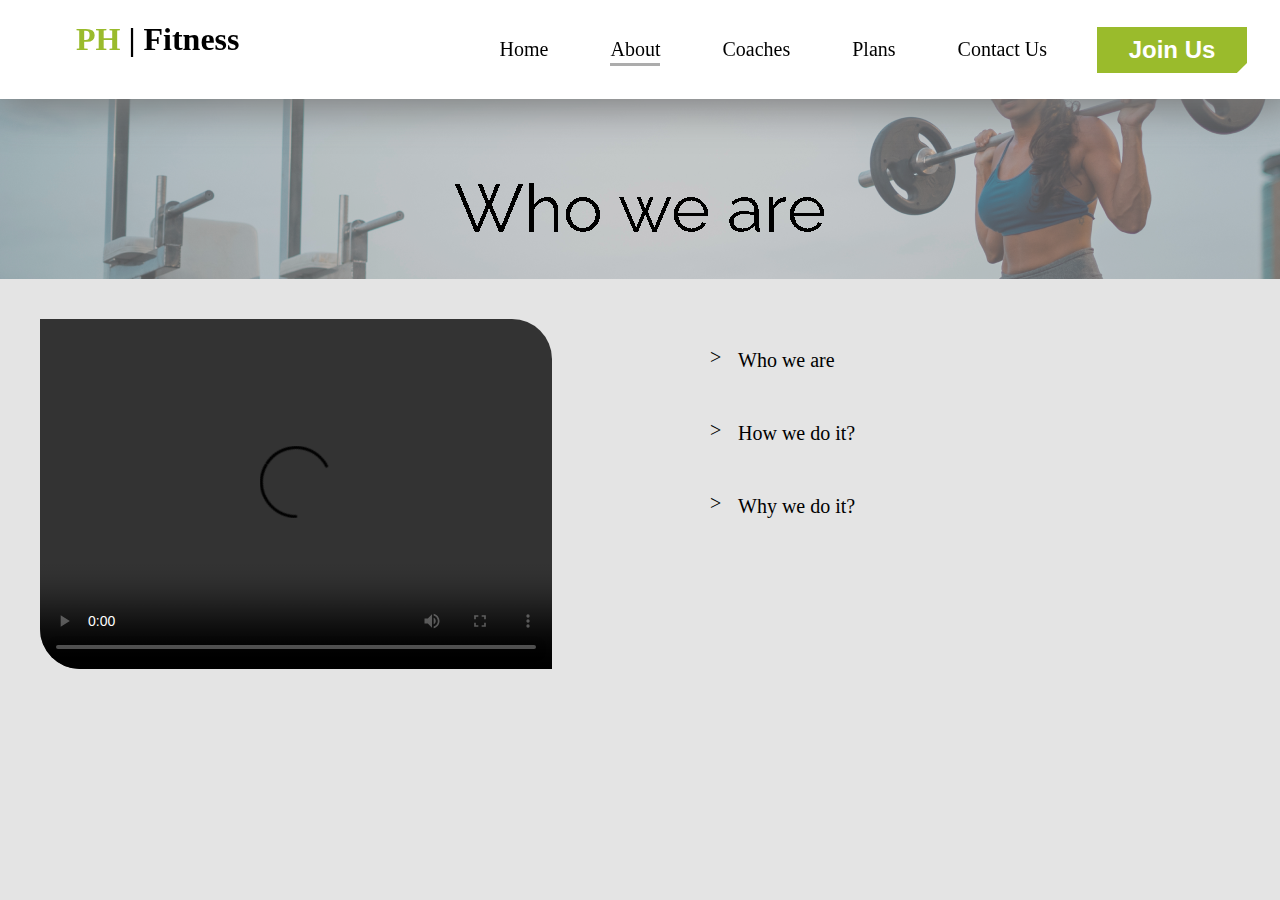
==== about/about.html @ 51947456 "commit 13" ====
<!DOCTYPE html>
<html lang="en">
<head>
    <meta charset="UTF-8">
    <meta name="viewport" content="width=device-width, initial-scale=1.0">
    <title>PH | Fitness</title>

    <!-- Google Fonts -->
   <link href="https://fonts.googleapis.com/css?family=Open+Sans:300,300i,400,400i,600,600i,700,700i|Raleway:300,300i,400,400i,500,500i,600,600i,700,700i|Poppins:300,300i,400,400i,500,500i,600,600i,700,700i" rel="stylesheet">

    <!-- Main CSS -->
    <link rel="stylesheet" href="../assets/css/style.css">
    
    <!--  Vendor CSS  -->
    <link rel="stylesheet" href="https://fonts.googleapis.com/icon?family=Material+Icons" />
    <link href="../assets/vendor/swiper/swiper-bundle.min.css" rel="stylesheet">
    <link href="../assets/vendor/animate.css/animate.min.css" rel="stylesheet">
    <link href="../assets/vendor/aos/aos.css" rel="stylesheet"><link href="../assets/vendor/boxicons/css/boxicons.min.css" rel="stylesheet">
    <link href="../assets/vendor/glightbox/css/glightbox.min.css" rel="stylesheet">
    <link href="../assets/vendor/remixicon/remixicon.css" rel="stylesheet">

    <!-- Meta tags -->

</head>
<body>
    <!-- header -->
    <div class="header">
        <div class="logo">
            <h1><a href="#"><span>PH</span> | Fitness</a></h1>
        </div>
        <!-- .navbar -->
        <div class="navbar" id="navbar"> 
            
            <div class="nav-items">
                <a href="../index.html" class="scrollto">Home</a>
                <a href="#About" class="scrollto active">About</a>
                <a href="../coaches/coaches.html" class="scrollto">Coaches</a>
                <a href="../plans/plans.html" class="scrollto planlink">Plans</a>
                <a href="../contact-us/contact-us.html" class="scrollto">Contact Us</a>
            </div>
            <i class="bi bi-list mobile-nav-toggle"></i>
            <button class="joinus-btn">
                Join Us
              </button>
        </div>
    </div>
    <!--  About Section  -->
    <section class="about" id="about">
        <div class="headband">
            <!--<img src="assets/img/About-image.png" alt="">-->
            <div id="text-anim">
                <span id="text1"></span>
                <span id="text2"></span>
            </div>
            
            <!-- The SVG filter used to create the merging effect -->
            <svg id="filters">
                <defs>
                    <filter id="threshold">
                        <!-- Basically just a threshold effect - pixels with a high enough opacity are set to full opacity, and all other pixels are set to completely transparent. -->
                        <feColorMatrix in="SourceGraphic"
                                type="matrix"
                                values="1 0 0 0 0
                                                0 1 0 0 0
                                                0 0 1 0 0
                                                0 0 0 255 -140" />
                    </filter>
                </defs>
            </svg>
        </div>
        <div class="about-content">
            <div class="video-frame">
                <video controls>
                  <source src="../assets/vid/The-Rock's-Ultimate-Workout.mp4" type="video/mp4">
                </video>
            </div>
            <div class="faq-content">
                <div class="faq-question">
                  <input id="q1" type="checkbox" class="panel">
                  <div class="plus">></div>
                  <label for="q1" class="panel-title">Who we are</label>
                  <div class="panel-content open">At PH Fitness, we're not just another online fitness platform. We're your personal champions on the path to vitality and self-discovery. Think of us as your squad of dedicated professionals, each with a shared mission: to help you create a healthier, happier life. Our team comprises certified trainers, seasoned coaches, and experienced nutritionists – each with a fervent passion for transforming lives. We understand the hustle and bustle of modern life, and we're here to offer a solution.</div>
                </div>
                
                <div class="faq-question">
                  <input id="q2" type="checkbox" class="panel">
                  <div class="plus">></div>
                  <label for="q2" class="panel-title">How we do it?</label>
                  <div class="panel-content">Our approach is as unique as you are. We understand that everyone has their own aspirations, body types, and daily routines. That's why we don't believe in one-size-fits-all solutions. We specialize in crafting personalized fitness programs and dietary plans, meticulously tailored to suit your needs. Our system is not just effective; it's a work of art, designed to nurture your individual journey. <br><br>

                    Our online training system is a game-changer. It merges the convenience of virtual fitness with the quality of a top-notch gym. Real-time interactions with our trainers, coaches, and nutritionists keep you engaged and on track. Technology has allowed us to bring the gym to your doorstep, making your fitness journey effortless.</div>
                </div>
                
                <div class="faq-question">
                  <input id="q3" type="checkbox" class="panel">
                  <div class="plus">></div>
                  <label for="q3" class="panel-title">Why we do it?</label>
                  <div class="panel-content">Behind every action at PH Fitness is a profound belief: that everyone, no matter how busy, deserves a vibrant, healthy life. We've witnessed the strain that the modern world places on our physical and mental well-being. That's why we offer more than just fitness advice; we provide a complete life transformation. <br><br>

                    We know that physical exercise isn't just about sculpting your body; it's about fortifying your mind. Our mission is to help you not only discover your best physical self but also to unlock the mental strength that's been waiting to burst forth. When you choose PH Fitness, you're not just choosing a fitness program; you're choosing a partner in your holistic well-being journey. We're here to help you shed your past, craft a fresh identity, and venture into a healthier, happier future. <br><br>
                    
                    In a world that often pushes health to the sidelines, PH Fitness stands as your unwavering beacon, showing you the way to a more vibrant, satisfying existence. Join us, and together, we'll redefine the boundaries of what's possible for your life.</div>
                </div>
            </div>
        </div>
    </section>

<!--  Script Files  -->
<script src="../assets/js/script.js"></script>    

<!--  Vendor script files  -->
<script src="../assets/vendor/swiper/swiper-bundle.min.js"></script>
<script src="../assets/vendor/glightbox/js/glightbox.min.js"></script>
<script src="../assets/vendor/isotope-layout/isotope.pkgd.min.js"></script>
<script src="../assets/vendor/swiper/swiper-bundle.min.js"></script>
<script src="../assets/vendor/php-email-form/validate.js"></script>
<script src="../assets/vendor/aos/aos.js"></script>


</body>
</html>
---- assets/css/style.css ----
body{
   margin: 0;
   padding: 0;
   font-family: 'Inter';
   background-color: #E4E4E4;
   overflow-x: hidden;
}

/*----header style-----*/

.header{
    width: 100%;
    height: 99px;
    background-color: white;
    position: fixed;
    top: 0;
    left: 0;
    z-index: 99;
    box-shadow: 5px 1px 40px 5px #787878;
}

.header h1 a{
    text-decoration: none;
    color: black;
    margin: 29px 0 31px 76px;
}

.header h1 a span{
    color: #9ABB2C;
}

/*----- Navigation style ---------*/

.nav-items{
    position: absolute;
    right: 233px;
    top: 38px;
    display: flex;
    flex-direction: row;
    gap: 62px;
}

.nav-items a{
    text-decoration: none;
    position: relative;
    font-size: 20px;
    color: black;
    transition: 0.3s ease;
    font-weight: 500;
}

.nav-items a:before{
    content: '';
    position: absolute;
    background: #fff;
    width: 0;
    height: 3px;
    bottom: -5px;
    left: 0;
    transition: 0.3s ease;
}

.nav-items a:hover:before{
    width: 100%;
    background: #ACACAC;
}

.nav-items a.active:before{
    content: '';
    position: absolute;
    background: #ACACAC;
    width: 100%;
    height: 3px;
    bottom: -5px;
    left: 0;
}

/*-------- Join us btn style -------*/

.joinus-btn {
    height: 46px;
    width: 150px;
    display: -webkit-box;
    display: -ms-flexbox;
    display: flex;
    -webkit-box-align: center;
    -ms-flex-align: center;
    align-items: center;
    -ms-flex-pack: distribute;
    justify-content: space-around;
    position: relative;
    cursor: pointer;
    background: #9ABB2C;
    border: 0px solid #000;
    color: #FFFFFF;
    font-size: 24px;
    font-weight: 600;
    position: absolute;
    right: 33px;
    top: 27px;
  }
  
  .joinus-btn:before {
    content: "";
    width: 15px;
    height: 20px;
    background: #fff;
    border: 0px solid #000;
    -webkit-transform: rotate(-135deg);
    -ms-transform: rotate(-135deg);
    transform: rotate(-135deg);
    position: absolute;
    border-top: 0;
    border-left: 0;
    border-bottom: 0;
    bottom: -9.5px;
    right: -7.9px;
    border-bottom-left-radius: 10px;
    border-top-left-radius: 10px;
  }
  
  .joinus-btn:hover{
   
    background: white;
    color:  #9ABB2C;
    transition: 0.5s;
    border: 2px solid #9ABB2C;
  }

  .joinus-btn:hover:before{
    border: 2px solid #9ABB2C;
    -webkit-transform: rotate(-135deg);
    -ms-transform: rotate(-135deg);
    transform: rotate(-135deg);
    position: absolute;
    border-top: 0;
    border-left: 0;
    border-bottom: 0;
    bottom: -9.5px;
    right: -7.9px;
  }

  /*----  Hero Section Styles -------*/

.hero{
  width: 100%;
  height: 100vh;
  overflow: hidden;
  position: relative;
}  

.hero .hero-img{
    position: absolute;
    height: 100%;
    width: auto;
    top: 99px;
    left:-350px;
    z-index: 2;    
}

.hero .hero-line{
    color: #828282;
    font-family: Outfit;
    font-size: 95px;
    font-style: normal;
    font-weight: 700;
    line-height: normal;
    letter-spacing: 7.6px;
    margin-top: 136px;
    margin-right: 139px;
    text-align: right;
}

.hero .calltoaction{
    width: 375px;
    height: 182px;
    position: absolute;
    right: 220px;
    top: 443px;
}

.hero .calltoaction p{
    color: #000;
    font-family: Inter;
    font-size: 16px;
    font-style: normal;
    font-weight: 500;
    line-height: normal;
    letter-spacing: 0.8px;
}

/*-------- call to action buttons styles---------*/

.Get-started {
    height: 45px;
    width: 162px;
    display: -webkit-box;
    display: -ms-flexbox;
    display: flex;
    -webkit-box-align: center;
    -ms-flex-align: center;
    align-items: center;
    -ms-flex-pack: distribute;
    justify-content: space-around;
    position: relative;
    cursor: pointer;
    background: #9ABB2C;
    border: 2px solid #000;
    color: #000;
    font-size: 16px;
    font-weight: 600;
    position: absolute;
    left: 0px;
    bottom: 0px;
  }
  
  .Get-started:before {
    content: "";
    width: 15px;
    height: 20px;
    background: #E4E4E4;
    border: 2px solid #000;
    -webkit-transform: rotate(-135deg);
    -ms-transform: rotate(-135deg);
    transform: rotate(-135deg);
    position: absolute;
    border-top: 0;
    border-left: 0;
    border-bottom: 0;
    bottom: -9.5px;
    right: -7.9px;
    border-bottom-left-radius: 10px;
    border-top-left-radius: 10px;
  }
  
  .Get-started:hover{
   
    background: black;
    color:  #9ABB2C;
    transition: 0.5s;
    border: 2px solid #9ABB2C;
  }

  .Get-started:hover:before{
    border: 2px solid #9ABB2C;
    -webkit-transform: rotate(-135deg);
    -ms-transform: rotate(-135deg);
    transform: rotate(-135deg);
    position: absolute;
    border-top: 0;
    border-left: 0;
    border-bottom: 0;
    bottom: -9.5px;
    right: -7.9px;
  }

  .Learn-more {
    height: 46px;
    width: 150px;
    display: -webkit-box;
    display: -ms-flexbox;
    display: flex;
    -webkit-box-align: center;
    -ms-flex-align: center;
    align-items: center;
    -ms-flex-pack: distribute;
    justify-content: space-around;
    position: relative;
    cursor: pointer;
    background: #fff;
    border: 2px solid #000;
    color: #000;
    font-size: 16px;
    font-weight: 600;
    position: absolute;
    right: 0;
    bottom: 0;
  }
  
  .Learn-more:before {
    content: "";
    width: 15px;
    height: 20px;
    background: #e4e4e4;
    border: 2px solid #000;
    -webkit-transform: rotate(-135deg);
    -ms-transform: rotate(-135deg);
    transform: rotate(-135deg);
    position: absolute;
    border-top: 0;
    border-left: 0;
    border-bottom: 0;
    bottom: -9.5px;
    right: -7.9px;
    border-bottom-left-radius: 10px;
    border-top-left-radius: 10px;
  }
  
  .Learn-more:hover{
   
    background: black;
    color:  #fff;
    transition: 0.5s;
    border: 2px solid #fff;
  }

  .Learn-more:hover:before{
    border: 2px solid #fff;
    -webkit-transform: rotate(-135deg);
    -ms-transform: rotate(-135deg);
    transform: rotate(-135deg);
    position: absolute;
    border-top: 0;
    border-left: 0;
    border-bottom: 0;
    bottom: -9.5px;
    right: -7.9px;
  }

/*--------- About Section Styles -----------*/

.about{
    width: 100%;
    height: 100vh;
    background-color: #E4E4E4;
    z-index: 3;
    overflow-x: hidden;
    margin: 0;
}



/*------- HeadBand Style -------*/

.about .headband{
    width: 100%;
    height: 180px;
    position: relative;
    background: none;
    margin-top: 99px;
    background-image: url('../img/About-image.png');
}



/*-------- Text animation Style --------*/

#text-anim {
	/* Center the text in the viewport. */
	position: absolute;
	margin: auto;
	width: 100vw;
	height: 80pt;
	top: 70px;
	filter: url(#threshold) blur(0.6px);
}

/* Your average text styling */
#text1, #text2 {
	position: absolute;
	width: 100%;
	display: inline-block;
	
	font-family: 'Raleway', sans-serif;
	font-size: 50pt;
	
	text-align: center;
	
	user-select: none;
}

/*-------- About Content Styles -----------*/

.about-content{
    width: 100%;
    height: auto;
    display: flex;
    flex-direction: row;
    gap: 20px;
    padding: 40px 90px 40px 40px;
}

.video-frame {
    width: 40vw;
    height: 350px;
    position: relative;
    overflow: hidden;
    
    border-radius: 0 40px 0 40px ; /* Adjust the radius to control the corner curvature */
  }
  
  .video-frame video {
    width: 100%;
    height: 100%;
    object-fit: cover;
  }
  
  /* Style the video controls 
  .video-frame video::-webkit-media-controls {
    display: block;
    opacity: 1;
    background: rgba(0, 0, 0, 0.5);
    border-radius: 15px; 
    position: absolute;
    bottom: 0;
    right: 0;
    left: 0;
    padding: 5px;
    transition: opacity 0.3s ease-in-out;
  }
  
  .video-frame video::-webkit-media-controls-play-button,
  .video-frame video::-webkit-media-controls-volume-slider {
    background: transparent;
  }

  .abtcontent{
    width: 50vw;
    height: auto
  }*/

  .faq-content {
    margin: 0 auto;
    width: 40vw;
    position: relative; /* Add this to establish a positioning context */
  }
  
  .faq-question {
    padding: 20px 0;
    border-bottom: 0px dotted #ccc;
    position: relative; /* Add this to establish a positioning context */
  }
  
  .panel-title {
    font-size: 20px;
    width: 100%;
    position: relative;
    margin: 0;
    padding: 10px 10px 0 48px;
    display: block;
    cursor: pointer;
  }
  
  .panel-content {
    font-size: 16px;
    padding: 0px 14px;
    margin: 0 40px;
    height: 0;
    overflow: hidden;
    z-index: 4;
    position: relative;
    opacity: 0;
    -webkit-transition: .4s ease;
    -moz-transition: .4s ease;
    -o-transition: .4s ease;
    transition: .4s ease;
  }
  
  .panel:checked ~ .panel-content{
    height: auto;
    opacity: 1;
    padding: 14px;
  }
  
  .plus {
    position: absolute;
    left: 20px; /* Adjust left positioning as needed */
    top: 28px; /* Adjust top positioning as needed */
    z-index: 5;
    font-size: 20px;
    line-height: 100%;
    -webkit-user-select: none;
    -moz-user-select: none;
    -ms-user-select: none;
    -o-user-select: none;
    user-select: none;
    -webkit-transition: .2s ease;
    -moz-transition: .2s ease;
    -o-transition: .2s ease;
    transition: .2s ease;
  }
  
  .panel:checked ~ .plus {
    -webkit-transform: rotate(90deg);
    -moz-transform: rotate(90deg);
    -o-transform: rotate(90deg);
    transform: rotate(90deg);
  }
  
  .panel {
    display: none;
  }
    

/*------------ Coaches section style -----------*/
.coaches{
    width: 100%;
    height: 100vh;
    position: relative;
}

.coaches h1{
    font-size: 50px;
    font-weight: 700;
    margin-top: 99px;
    text-align: center;
}



/*--------- trainers flex card style ----------*/

@import url('https://fonts.googleapis.com/css2?family=Roboto:wght@300;400;900&display=swap');

.general-container {
  display: flex;
  height: 30rem;
  margin: 0 auto;
  max-width: 100%;
  width: 70rem;
}

.radio {
  display: none;
}

.content-flexcard {
  background: url('../img/coaches/pexels-allan-mas-5383721.jpg')
  100% / cover no-repeat;
  border-radius: 3rem;
  cursor: pointer;
  flex: 1;
  margin-right: 1rem;
  overflow: hidden;
  position: relative;
  transition: all 0.5s cubic-bezier(0.05, 0.61, 0.41, 0.95);
}

.content-flexcard:hover {
  box-shadow: 0.3rem 0.3rem 0.4rem rgba(0, 0, 0, 0.3);
}

.icon {
  align-items: center;
  background-color: var(--white);
  border-radius: 50%;
  bottom: 1rem;
  color: var(--golden-tainoi);
  display: flex;
  font-size: 1.5rem;
  height: 2.5rem;
  justify-content: center;
  left: 1.1rem;
  position: absolute;
  width: 2.5rem;
}

.content-flexcard:nth-of-type(2) {
  background-image: url('../img/coaches/pexels-andres-ayrton-6551465.jpg');
}

.content-flexcard:nth-of-type(3) {
  background-image: url('../img/coaches/pexels-cottonbro-studio-7207568.jpg');
}

.content-flexcard:nth-of-type(4) {
  background-image: url('../img/coaches/pexels-julia-larson-6456176.jpg');
  background-position: 0px 0px;
}

.content-flexcard:nth-of-type(5) {
  background-image: url('../img/coaches/pexels-kampus-production-6111621.jpg');
  margin-right: 0;
}

.content-flexcard:nth-of-type(6) {
  background-image: url('../img/coaches/pexels-mikhail-nilov-6740299.jpg');
}

.content-flexcard:nth-of-type(7) {
  background-image: url('../img/coaches/pexels-tima-miroshnichenko-5750746.jpg');
}

.content:nth-of-type(2) .icon {
  color: var(--dark-gray);
}

.content-flexcard:nth-of-type(3) .icon {
  color: var(--dark-blue);
}

.content-flexcard:nth-of-type(4) .icon {
  color: var(--gray);
}

.content-flexcard:nth-of-type(5) .icon {
  color: var(--golden);
}

.content-flexcard:nth-of-type(6) .icon {
  color: var(--golden);
}

.content-flexcard:nth-of-type(7) .icon {
  color: var(--golden);
}

.card-title {
  bottom: 1.2rem;
  color: var(--white);
  display: flex;
  flex-direction: column;
  font-size: 1.2rem;
  left: 4.5rem;
  line-height: 1.1;
  opacity: 0;
  position: absolute;
  text-shadow: 0.05rem 0.05rem 0.1rem rgba(0, 0, 0, 0.5);
  transform: translateX(2rem);
  transition: 290ms cubic-bezier(0.05, 0.61, 0.41, 0.95) 300ms;
  transition-property: opacity, transform;
  user-select:text;
  white-space: nowrap;
  color: #fff;
}

.subtitle {
  font-size: 0.9rem;
  color: #fff;
  background-color: #9ABB2C;
  cursor: pointer;
  text-align: center;
  padding: 5px;
  margin: 5px;
  border-radius: 10px;
  width: 100px;
  border: 2px solid transparent;
}

.subtitle:hover{
    color: #9ABB2C;
    background-color: #fff;
    border: 2px solid #9ABB2C;
    transition: 0.5s;
}

/* Effect */
.radio:checked + .content-flexcard {
  border-radius: 2rem;
  box-shadow: 0.3rem 0.3rem 0.4rem rgba(0, 0, 0, 0.3);
  flex: 10;
  cursor: auto;
}

.radio:checked + .content-flexcard > .card-title {
  opacity: 1;
  transform: translateX(0);
}

/*---------- Plans Section Style ---------------*/

.plans{
    width: 100%;
    height: 100vh;
    overflow: hidden;
}

.plans h1{
  font-size: 50px;
  font-weight: 700;
  margin-top: 140px;
  text-align: center;
}

.plans .priceboxes{
  width: 90vw;
  height: 20vh;
  display: flex;
  flex-direction: row;
  gap: 2vw;  
}

.plans .priceboxes .outside-box{
  height: auto;
  display: flex;
  flex-direction: row;
  gap: 2vw;
}

.plans .priceboxes .outside-box .pricebox{
  width: 16vw;
  height: 40vh;
  border: 3px solid rgb(122, 150, 27);
  border-radius: 40px 0;
  background: rgb(140,173,32);
  background: radial-gradient(circle, rgba(140,173,32,1) 0%, rgba(154,187,44,1) 100%);
  box-shadow: 5px 5px 10px 3px #787878;
  cursor: pointer;
}

.plans .priceboxes .outside-box .pricebox:hover{
  box-shadow: 12px 15px 10px 3px #787878;
  border: 3px solid #9abb2c;
  transition: 0.5s;
}

.plans .priceboxes .outside-box .pricebox h2{
  margin-top: 25%;
}

.plans .priceboxes .outside-box .pricebox h3{
  margin-top: 55%;
}

.testimonials .testimonials-carousel,
.testimonials .testimonials-slider {
  overflow: hidden;
}

.testimonials .testimonial-item {
  box-sizing: content-box;
  padding: 30px 30px 0 30px;
  margin: 30px 15px;
  text-align: center;
  min-height: 350px;
  box-shadow: 0px 2px 12px rgba(0, 0, 0, 0.08);
}

.testimonials .testimonial-item .testimonial-img {
  width: 90px;
  border-radius: 50%;
  border: 4px solid #fff;
  margin: 0 auto;
}

.testimonials .testimonial-item h3 {
  font-size: 18px;
  font-weight: bold;
  margin: 10px 0 5px 0;
  color: #111;
}

.testimonials .testimonial-item h4 {
  font-size: 14px;
  color: #999;
  margin: 0;
}

.testimonials .testimonial-item .quote-icon-left,
.testimonials .testimonial-item .quote-icon-right {
  color: #fedac0;
  font-size: 26px;
}

.testimonials .testimonial-item .quote-icon-left {
  display: inline-block;
  left: -5px;
  position: relative;
}

.testimonials .testimonial-item .quote-icon-right {
  display: inline-block;
  right: -5px;
  position: relative;
  top: 10px;
}

.testimonials .testimonial-item p {
  font-style: italic;
  margin: 0 auto 15px auto;
}

.testimonials .swiper-pagination {
  margin-top: 20px;
  position: relative;
}

.testimonials .swiper-pagination .swiper-pagination-bullet {
  width: 12px;
  height: 12px;
  background-color: #fff;
  opacity: 1;
  border: 1px solid #ef6603;
}

.testimonials .swiper-pagination .swiper-pagination-bullet-active {
  background-color: #ef6603;
}

.container {
  width: 100%;
  padding-right: 15px;
  padding-left: 15px;
  margin-right: auto;
  margin-left: auto;
}

.section-title {
  text-align: center;
  margin-bottom: 30px;
}

.testimonials-slider {
  position: relative;
  overflow: hidden;
}

.swiper-wrapper {
  position: relative;
  width: 100%;
  transition-property: transform;
  box-sizing: content-box;
}

.swiper-slide {
  width: 100%;
  flex-shrink: 0;
  box-sizing: border-box;
}

.testimonial-item {
  background: #fff;
  border: 1px solid #dee2e6;
  border-radius: 10px;
  padding: 30px;
  text-align: center;
  box-shadow: 0 0.5rem 1rem rgba(0, 0, 0, 0.15);
  margin: 0 auto;
  max-width: 400px;
}

.quote-icon-left,
.quote-icon-right {
  font-size: 24px;
  color: #007bff;
  vertical-align: middle;
}

.testimonial-img {
  width: 80px;
  height: 80px;
  border-radius: 50%;
  margin: 20px auto;
  object-fit: cover;
  border: 2px solid #007bff;
}

.swiper-pagination {
  position: absolute;
  text-align: center;
  width: 100%;
  z-index: 10;
  bottom: 10px;
}

.swiper-pagination-bullet {
  width: 10px;
  height: 10px;
  display: inline-block;
  border-radius: 50%;
  background: #007bff;
  margin: 0 8px;
  opacity: 0.7;
  cursor: pointer;
}

.swiper-pagination-bullet-active {
  opacity: 1;
}

/*-------- Contact Us Styles -----------------*/

.contactus{
    width: 100%;
    height: 100vh;
}
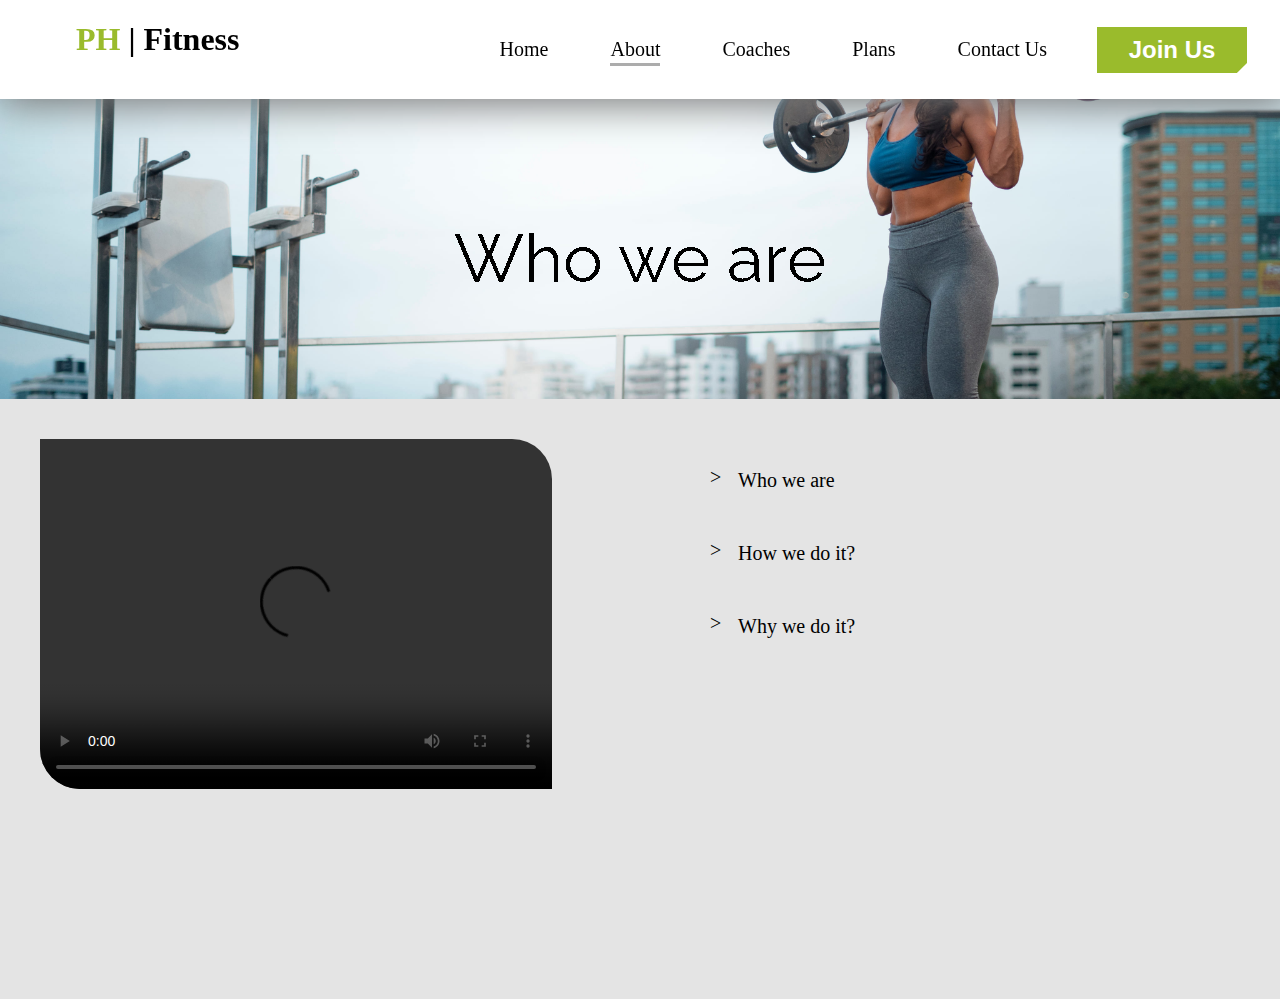
==== commit aa3d1f36: "made the navbar 75% responsive" ====
--- a/about/about.html
+++ b/about/about.html
@@ -31,17 +31,20 @@
         <!-- .navbar -->
         <div class="navbar" id="navbar"> 
             
-            <div class="nav-items">
-                <a href="../index.html" class="scrollto">Home</a>
-                <a href="#About" class="scrollto active">About</a>
-                <a href="../coaches/coaches.html" class="scrollto">Coaches</a>
-                <a href="../plans/plans.html" class="scrollto planlink">Plans</a>
-                <a href="../contact-us/contact-us.html" class="scrollto">Contact Us</a>
-            </div>
-            <i class="bi bi-list mobile-nav-toggle"></i>
+            <div class="menu-btn">
+              <div class="nav">
+                <div class="nav-items">
+                  <a href="../index.html" class="scrollto ">Home</a>
+                  <a href="#about" class="scrollto active">About</a>
+                  <a href="../coaches/coaches.html" class="scrollto">Coaches</a>
+                  <a href="../plans/plans.html" class="scrollto planlink">Plans</a>
+                  <a href="../contact-us/contact-us.html" class="scrollto">Contact Us</a>
+              </div>
+              </div>
+            </div>
             <button class="joinus-btn">
                 Join Us
-              </button>
+            </button>
         </div>
     </div>
     <!--  About Section  -->
@@ -107,6 +110,100 @@
 
 <!--  Script Files  -->
 <script src="../assets/js/script.js"></script>    
+<script>
+    //text animation -------------
+
+const elts = {
+	text1: document.getElementById("text1"),
+	text2: document.getElementById("text2")
+};
+
+// The strings to morph between. You can change these to anything you want!
+const texts = [
+	"Who we are",
+	"How we Do it",
+	"Why we do it",
+	
+];
+
+// Controls the speed of morphing.
+const morphTime = 1;
+const cooldownTime = 0.75;
+
+let textIndex = texts.length - 1;
+let time = new Date();
+let morph = 0;
+let cooldown = cooldownTime;
+
+elts.text1.textContent = texts[textIndex % texts.length];
+elts.text2.textContent = texts[(textIndex + 1) % texts.length];
+
+function doMorph() {
+	morph -= cooldown;
+	cooldown = 0;
+	
+	let fraction = morph / morphTime;
+	
+	if (fraction > 1) {
+		cooldown = cooldownTime;
+		fraction = 1;
+	}
+	
+	setMorph(fraction);
+}
+
+// A lot of the magic happens here, this is what applies the blur filter to the text.
+function setMorph(fraction) {
+	// fraction = Math.cos(fraction * Math.PI) / -2 + .5;
+	
+	elts.text2.style.filter = `blur(${Math.min(8 / fraction - 8, 100)}px)`;
+	elts.text2.style.opacity = `${Math.pow(fraction, 0.4) * 100}%`;
+	
+	fraction = 1 - fraction;
+	elts.text1.style.filter = `blur(${Math.min(8 / fraction - 8, 100)}px)`;
+	elts.text1.style.opacity = `${Math.pow(fraction, 0.4) * 100}%`;
+	
+	elts.text1.textContent = texts[textIndex % texts.length];
+	elts.text2.textContent = texts[(textIndex + 1) % texts.length];
+}
+
+function doCooldown() {
+	morph = 0;
+	
+	elts.text2.style.filter = "";
+	elts.text2.style.opacity = "100%";
+	
+	elts.text1.style.filter = "";
+	elts.text1.style.opacity = "0%";
+}
+
+// Animation loop, which is called every frame.
+function animate() {
+	requestAnimationFrame(animate);
+	
+	let newTime = new Date();
+	let shouldIncrementIndex = cooldown > 0;
+	let dt = (newTime - time) / 1000;
+	time = newTime;
+	
+	cooldown -= dt;
+	
+	if (cooldown <= 0) {
+		if (shouldIncrementIndex) {
+			textIndex++;
+		}
+		
+		doMorph();
+	} else {
+		doCooldown();
+	}
+}
+
+// Start the animation.
+animate();
+
+
+</script>
 
 <!--  Vendor script files  -->
 <script src="../assets/vendor/swiper/swiper-bundle.min.js"></script>
--- a/assets/css/style.css
+++ b/assets/css/style.css
@@ -140,6 +140,70 @@
     right: -7.9px;
   }
 
+  @media (max-width: 1040px){
+    
+    .header .nav{
+        display: none;
+    }
+
+    .header h1{
+      text-align: center;
+    }
+
+    .header .nav.active{
+        position: fixed;
+        width: 100%;
+        height: 100%;
+        top: 0;
+        left: 0;
+        display: flex;
+        justify-content: center;
+        align-items: center;
+        background: rgba(1, 1, 1, 0.5);
+    }
+
+    .header .nav .nav-items a{
+        color: #222;
+        font-size: 1.2em;
+        margin: 20px;
+    }
+    .header .nav .nav-items a:before{
+        background: #222;
+        height: 5px;
+    }
+    .header .nav .nav-items{
+        background: #fff;
+        width: 600px;
+        max-width: 600px;
+        margin: 20px;
+        padding: 40px;
+        display: flex;
+        flex-direction: column;
+        align-items: center;
+        border-radius: 5px;
+        box-shadow: 0 5px 25px rgb(1 1 1 / 20%);
+    }
+    .menu-btn{
+        background: url("../img/hamb.png") no-repeat;
+        background-size: 30px;
+        background-position: center;
+        width: 40px;
+        height: 40px;
+        cursor: pointer;
+        transition: 0.3s ease;
+        position: absolute;
+        top: 20px;
+        left: 10px;
+    }
+    .menu-btn.active{
+        z-index: 999;
+        background: url("../img/close.png") no-repeat;
+        background-size: 25px;
+        background-position: center;
+        transition: 0.3s ease;
+    }
+}
+
   /*----  Hero Section Styles -------*/
 
 .hero{
@@ -324,7 +388,6 @@
     height: 100vh;
     background-color: #E4E4E4;
     z-index: 3;
-    overflow-x: hidden;
     margin: 0;
 }
 
@@ -334,11 +397,14 @@
 
 .about .headband{
     width: 100%;
-    height: 180px;
+    height: 300px;
     position: relative;
     background: none;
     margin-top: 99px;
-    background-image: url('../img/About-image.png');
+    background-image: url('../img/about-img.jpg');
+    background-size: cover;
+    background-position: 0 -340px ;
+    backdrop-filter: 100% #0000008f;
 }
 
 
@@ -351,7 +417,7 @@
 	margin: auto;
 	width: 100vw;
 	height: 80pt;
-	top: 70px;
+	top: 90px;
 	filter: url(#threshold) blur(0.6px);
 }
 
@@ -360,7 +426,7 @@
 	position: absolute;
 	width: 100%;
 	display: inline-block;
-	
+	top: 30px;
 	font-family: 'Raleway', sans-serif;
 	font-size: 50pt;
 	
@@ -662,7 +728,6 @@
 .plans{
     width: 100%;
     height: 100vh;
-    overflow: hidden;
 }
 
 .plans h1{
@@ -873,4 +938,67 @@
 .contactus{
     width: 100%;
     height: 100vh;
+}
+
+.brown{
+  width: 100%;
+  height: 460px;
+  margin-top: 99px;
+  background: ;
+  display: flex;
+  flex-direction: row;
+}
+
+.brown img{
+  width: 40%;
+  height: auto;
+  border-radius: 40px 0;
+  margin: 3%;
+}
+
+.brown .contactus-info{
+  width: 40%;
+  height: auto;
+
+}
+
+.brown .contactus-info h1{
+  font-size: 40px;
+}
+
+.brown .contactus-info h3 span{
+  font-size: 15px;
+  font-weight: 500;
+}
+
+.brown .contactus-info .social{
+  display: flex;
+  flex-direction: row;
+  gap: 20px;
+}
+
+.brown .contactus-info .social .icon-container a{
+  text-decoration: none;
+  color: black;
+}
+
+.brown .contactus-info .social .icon-container a:hover{
+  color:#9ABB2C;
+  transition: 0.6s;
+}
+
+/*   Footer Styles    */
+
+.footer{
+  width: 100%;
+  height: calc(100vh - 430px);
+  background-color: #000000;
+  display: flex;
+  padding: 30px;
+  gap: 20px;
+  color: #fff;
+}
+
+.footer-cn{
+  width: 35%;
 }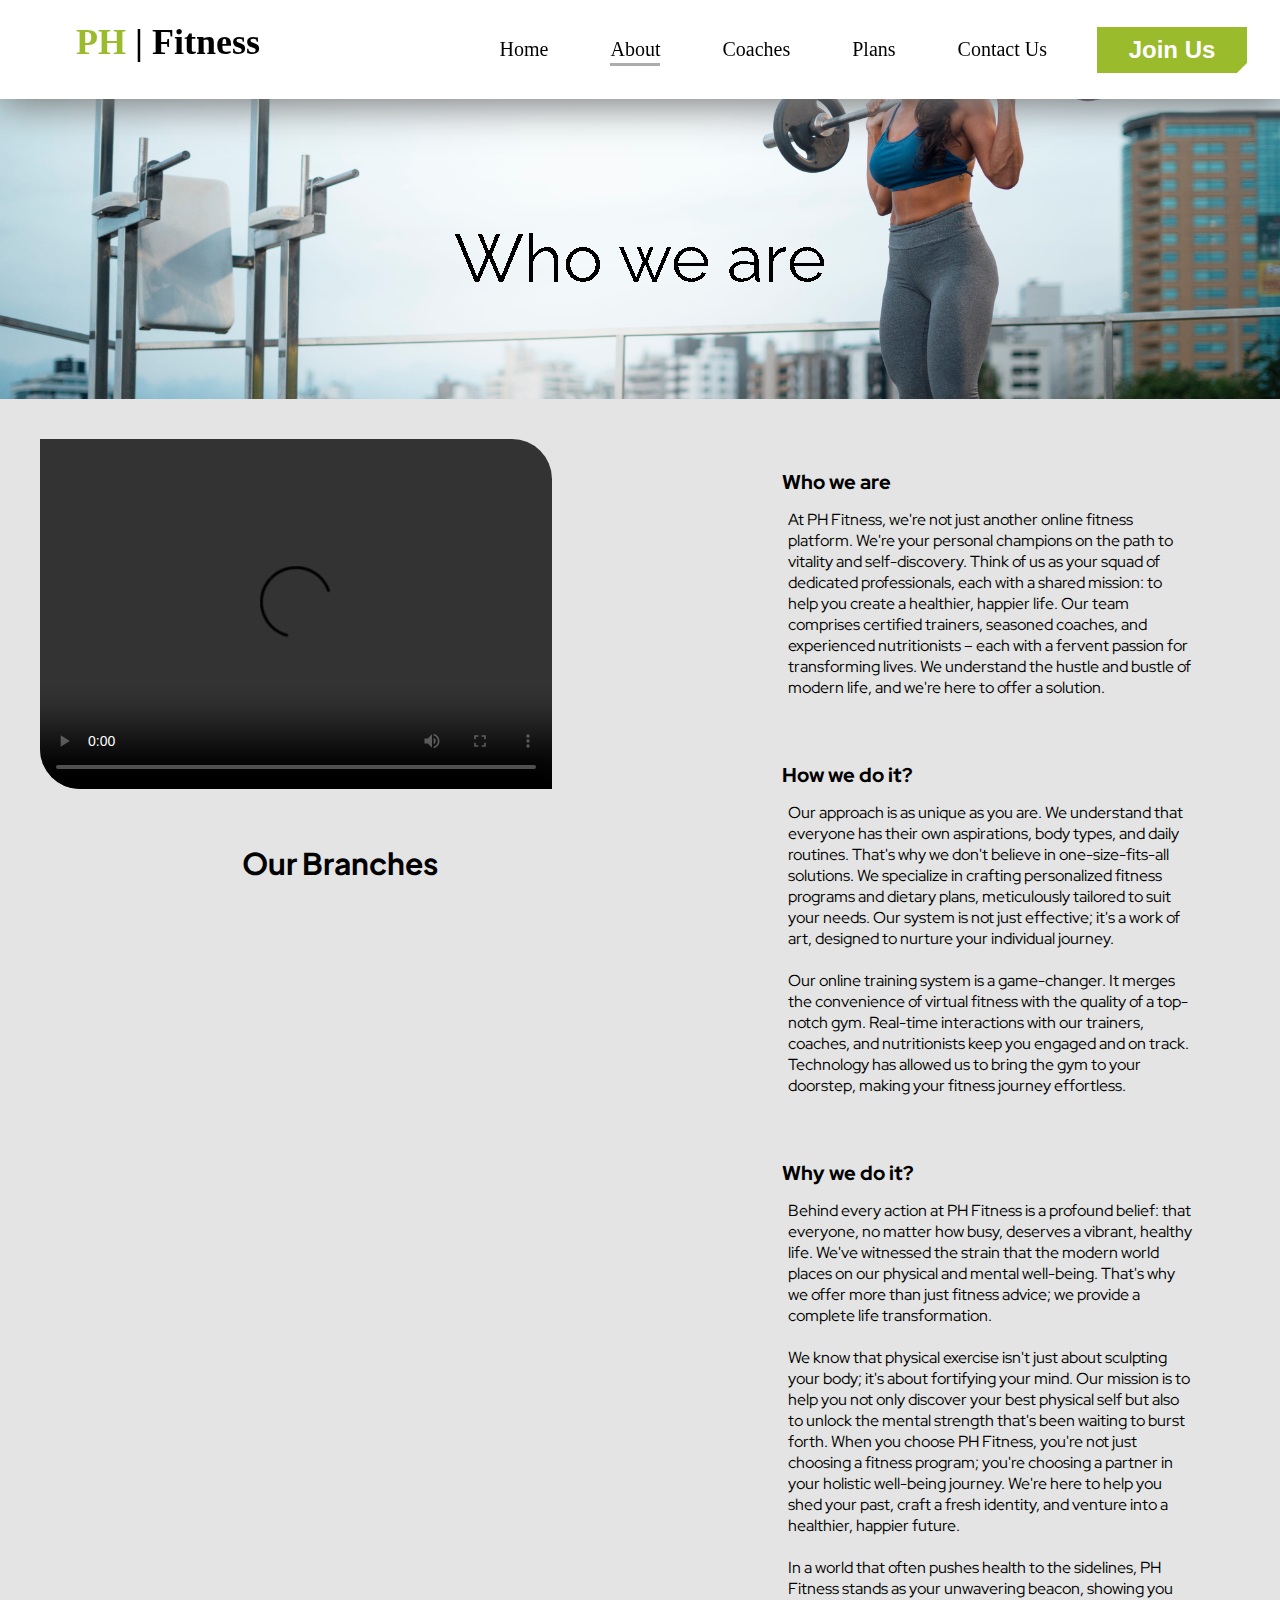
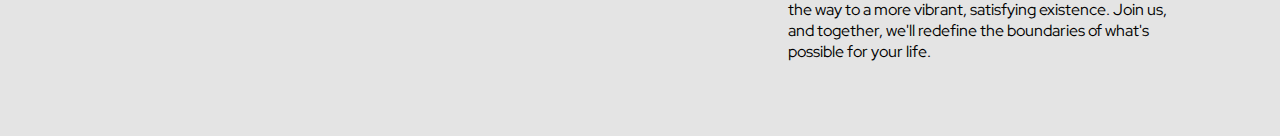
==== commit 4b12f4cd: "about us ~ made responsive 100%" ====
--- a/about/about.html
+++ b/about/about.html
@@ -21,6 +21,16 @@
 
     <!-- Meta tags -->
 
+
+    <!--Styles-->
+    <style>
+        body, html{
+            overflow-x: hidden;
+        }
+        .header{
+            width: 100%;
+        }
+    </style>
 </head>
 <body>
     <!-- header -->
@@ -72,10 +82,17 @@
             </svg>
         </div>
         <div class="about-content">
-            <div class="video-frame">
-                <video controls>
-                  <source src="../assets/vid/The-Rock's-Ultimate-Workout.mp4" type="video/mp4">
-                </video>
+            <div class="video-map">
+                <div class="video-frame">
+                    <video controls>
+                      <source src="../assets/vid/The-Rock's-Ultimate-Workout.mp4" type="video/mp4">
+                    </video>
+                </div>
+                <div class="maps">
+                    <h2>Our Branches</h2>
+                    <iframe src="https://www.google.com/maps/embed?pb=!1m18!1m12!1m3!1d3827.243900101796!2d74.37516389999999!3d16.412434800000003!2m3!1f0!2f0!3f0!3m2!1i1024!2i768!4f13.1!3m3!1m2!1s0x3bc0f3563113fbcb%3A0xad7cad6aed92157b!2sPH%20Fitness!5e0!3m2!1sen!2sin!4v1697801209669!5m2!1sen!2sin" width="600" height="300" style="border:0;" allowfullscreen="" loading="lazy" referrerpolicy="no-referrer-when-downgrade" class="map1"></iframe>
+                    <iframe src="https://www.google.com/maps/embed?pb=!1m18!1m12!1m3!1d3827.243900101796!2d74.37516389999999!3d16.412434800000003!2m3!1f0!2f0!3f0!3m2!1i1024!2i768!4f13.1!3m3!1m2!1s0x3bc0f3563113fbcb%3A0xad7cad6aed92157b!2sPH%20Fitness!5e0!3m2!1sen!2sin!4v1697801209669!5m2!1sen!2sin" width="300" height="300" style="border:0;" allowfullscreen="" loading="lazy" referrerpolicy="no-referrer-when-downgrade" class="map2"></iframe>
+                </div>
             </div>
             <div class="faq-content">
                 <div class="faq-question">
--- a/assets/css/style.css
+++ b/assets/css/style.css
@@ -1,3 +1,15 @@
+/*-------- Fonts ------------*/
+
+@import url('https://fonts.googleapis.com/css2?family=Didact+Gothic&family=Lexend:wght@100;200;300;400;500;600;700;800;900&family=Plus+Jakarta+Sans:wght@200;300;400;500;600;700;800&family=Red+Hat+Display:wght@300;400;500;600;700;800;900&family=Source+Sans+3:wght@200;300;400;500;600;700;800;900&display=swap');
+
+/*
+font-family: 'Didact Gothic', sans-serif;
+font-family: 'Lexend', sans-serif;
+font-family: 'Plus Jakarta Sans', sans-serif;
+font-family: 'Red Hat Display', sans-serif;
+font-family: 'Source Sans 3', sans-serif;
+*/
+
 body{
    margin: 0;
    padding: 0;
@@ -23,6 +35,7 @@
     text-decoration: none;
     color: black;
     margin: 29px 0 31px 76px;
+    font-size: calc(24px + (30 - 10) * (100vw - 320px) / (1920 - 320));;
 }
 
 .header h1 a span{
@@ -148,6 +161,9 @@
 
     .header h1{
       text-align: center;
+      font-size: 24px;
+      margin-left: -100px;
+      margin-top: 30px;
     }
 
     .header .nav.active{
@@ -167,21 +183,19 @@
         font-size: 1.2em;
         margin: 20px;
     }
-    .header .nav .nav-items a:before{
-        background: #222;
-        height: 5px;
-    }
     .header .nav .nav-items{
         background: #fff;
-        width: 600px;
+        width: 75vw;
         max-width: 600px;
-        margin: 20px;
+        margin: 10px;
+        left: 0;
         padding: 40px;
         display: flex;
         flex-direction: column;
         align-items: center;
         border-radius: 5px;
         box-shadow: 0 5px 25px rgb(1 1 1 / 20%);
+        gap: 20px;
     }
     .menu-btn{
         background: url("../img/hamb.png") no-repeat;
@@ -192,16 +206,90 @@
         cursor: pointer;
         transition: 0.3s ease;
         position: absolute;
-        top: 20px;
+        top: 26px;
         left: 10px;
+        z-index: 9999;
     }
     .menu-btn.active{
-        z-index: 999;
+        z-index: 999999999;
         background: url("../img/close.png") no-repeat;
         background-size: 25px;
         background-position: center;
         transition: 0.3s ease;
     }
+}
+
+@media (max-width: 700px){
+  .joinus-btn {
+    height: 35px;
+    width: 100px;
+    display: -webkit-box;
+    display: -ms-flexbox;
+    display: flex;
+    -webkit-box-align: center;
+    -ms-flex-align: center;
+    align-items: center;
+    -ms-flex-pack: distribute;
+    justify-content: space-around;
+    position: relative;
+    cursor: pointer;
+    background: #9ABB2C;
+    border: 0px solid #000;
+    color: #FFFFFF;
+    font-size: 20px;
+    font-weight: 600;
+    position: absolute;
+    right: 33px;
+    top: 30px;
+  }
+  
+}
+
+@media (max-width: 400px){
+  .header .nav .nav-items{
+    background: #fff;
+    width: 75vw;
+    max-width: 600px;
+    margin: 3px;
+    left: 0;
+    padding: 40px;
+    margin-top: 30px;
+    display: flex;
+    flex-direction: column;
+    align-items: center;
+    border-radius: 5px;
+    box-shadow: 0 5px 25px rgb(1 1 1 / 20%);
+    gap: 10px;
+  }
+
+  .joinus-btn {
+    height: 35px;
+    width: 100px;
+    display: -webkit-box;
+    display: -ms-flexbox;
+    display: flex;
+    -webkit-box-align: center;
+    -ms-flex-align: center;
+    align-items: center;
+    -ms-flex-pack: distribute;
+    justify-content: space-around;
+    position: relative;
+    cursor: pointer;
+    background: #9ABB2C;
+    border: 0px solid #000;
+    color: #FFFFFF;
+    font-size: 20px;
+    font-weight: 600;
+    position: absolute;
+    right: 15px;
+    top: 30px;
+  }
+
+  .header h1{
+    text-align: center;
+    font-size: 24px;
+    margin-left: -150px;
+  }
 }
 
   /*----  Hero Section Styles -------*/
@@ -220,32 +308,35 @@
     top: 99px;
     left:-350px;
     z-index: 2;    
+    transition: 0.6s ease;
 }
 
 .hero .hero-line{
     color: #828282;
-    font-family: Outfit;
+    font-family: 'Lexend', sans-serif;
     font-size: 95px;
     font-style: normal;
     font-weight: 700;
     line-height: normal;
     letter-spacing: 7.6px;
-    margin-top: 136px;
+    margin-top: 116px;
     margin-right: 139px;
     text-align: right;
+    transition: 0.5s ease;
 }
 
 .hero .calltoaction{
     width: 375px;
     height: 182px;
     position: absolute;
-    right: 220px;
+    right: 100px;
     top: 443px;
+    transition: 0.5s ease;
 }
 
 .hero .calltoaction p{
     color: #000;
-    font-family: Inter;
+    font-family: 'Red Hat Display', sans-serif;
     font-size: 16px;
     font-style: normal;
     font-weight: 500;
@@ -381,11 +472,92 @@
     right: -7.9px;
   }
 
+
+@media (max-width: 1040px){
+  .hero .hero-img{
+    left: -290px;
+  }
+
+  .hero .hero-line{
+    color: #828282;
+    font-family: Outfit;
+    font-size: 60px;
+    font-style: normal;
+    font-weight: 700;
+    line-height: normal;
+    letter-spacing: 7.6px;
+    margin-top: 136px;
+    margin-right: 90px;
+    text-align: right;
+}
+
+.hero .calltoaction{
+  width: 325px;
+  height: 182px;
+  position: absolute;
+  z-index: 5;
+  right: 20px;
+  top: 443px;
+  background-color: #e4e4e4b6;
+  border-radius: 10px 10px 10px 10px;
+}
+
+.hero .calltoaction p{
+  margin: 5px;
+}
+
+}
+
+@media (max-width: 700px){
+  .hero .hero-img{
+    left: -430px;
+  }
+
+  .hero .hero-line{
+    font-size: 46px;
+    margin-top:170px;
+    margin-right: 10px;
+  }
+}
+
+@media (max-width: 400px){
+  .hero .hero-line{
+    color: #828282;
+    font-family: Outfit;
+    font-size: 28px;
+    font-style: normal;
+    font-weight: 700;
+    line-height: normal;
+    letter-spacing: 7.6px;
+    margin-top: 206px;
+    margin-right: 0px;
+    text-align: right;
+}
+
+.hero .hero-img{
+  left: -500px;
+}
+
+}
+
+@media (min-height: 750px){
+  .hero .calltoaction{
+    width: 325px;
+    height: 182px;
+    position: absolute;
+    z-index: 5;
+    right: 20px;
+    bottom: 10px;
+    background-color: #e4e4e4b6;
+    border-radius: 10px 10px 10px 10px;
+  }
+}
+
 /*--------- About Section Styles -----------*/
 
 .about{
     width: 100%;
-    height: 100vh;
+    height: auto;
     background-color: #E4E4E4;
     z-index: 3;
     margin: 0;
@@ -396,13 +568,14 @@
 /*------- HeadBand Style -------*/
 
 .about .headband{
-    width: 100%;
+    width: 100vw;
     height: 300px;
     position: relative;
     background: none;
     margin-top: 99px;
     background-image: url('../img/about-img.jpg');
     background-size: cover;
+    background-repeat: no-repeat;
     background-position: 0 -340px ;
     backdrop-filter: 100% #0000008f;
 }
@@ -460,35 +633,12 @@
     height: 100%;
     object-fit: cover;
   }
-  
-  /* Style the video controls 
-  .video-frame video::-webkit-media-controls {
-    display: block;
-    opacity: 1;
-    background: rgba(0, 0, 0, 0.5);
-    border-radius: 15px; 
-    position: absolute;
-    bottom: 0;
-    right: 0;
-    left: 0;
-    padding: 5px;
-    transition: opacity 0.3s ease-in-out;
-  }
-  
-  .video-frame video::-webkit-media-controls-play-button,
-  .video-frame video::-webkit-media-controls-volume-slider {
-    background: transparent;
-  }
-
-  .abtcontent{
-    width: 50vw;
-    height: auto
-  }*/
 
   .faq-content {
     margin: 0 auto;
     width: 40vw;
     position: relative; /* Add this to establish a positioning context */
+    font-family: 'Red Hat Display', sans-serif;
   }
   
   .faq-question {
@@ -505,17 +655,18 @@
     padding: 10px 10px 0 48px;
     display: block;
     cursor: pointer;
+    font-weight: 800;
   }
   
   .panel-content {
     font-size: 16px;
-    padding: 0px 14px;
+    padding: 14px 14px;
     margin: 0 40px;
-    height: 0;
+    height: auto;
     overflow: hidden;
     z-index: 4;
     position: relative;
-    opacity: 0;
+    opacity: 1;
     -webkit-transition: .4s ease;
     -moz-transition: .4s ease;
     -o-transition: .4s ease;
@@ -544,8 +695,9 @@
     -moz-transition: .2s ease;
     -o-transition: .2s ease;
     transition: .2s ease;
-  }
-  
+    display: none;
+  }
+
   .panel:checked ~ .plus {
     -webkit-transform: rotate(90deg);
     -moz-transform: rotate(90deg);
@@ -556,7 +708,178 @@
   .panel {
     display: none;
   }
+
+  .video-map{
+    display: flex;
+    flex-direction: column;
+    gap: 30px;
+  }
+
+  .maps h2{
+    font-family: 'Plus Jakarta Sans', sans-serif;
+    font-size: 30px;
+    text-align: center;
+  }
+
+  .maps .map2{
+    display: none;
+  }
+
+@media (max-width: 1040px){
+   .maps .map1{
+    display: none;
+   }
+
+   .maps .map2{
+    display:block;
+    transition: ease-in 0.5s;
+   }
+}
+
+@media (max-width: 700px){
+  .about-content{
+    flex-direction: column;
+    gap: 40px;
+  }
+
+  .video-map{
+    order:2;
+  }
+
+  .plus{
+    display: block;
+    left: -180px;
+    top: 32px;
+  }
+
+  .panel-content {
+    font-size: 16px;
+    padding: 0px 14px;
+    height: 0;
+    width: 80vw;
+    margin-left: -160px;
+  }  
+
+  .panel-title {
+    font-size: 20px;
+    width: 100%;
+    position: relative;
+    margin: 0;
+    padding: 10px 10px 0 48px;
+    display: block;
+    cursor: pointer;
+    font-weight: 800;
+    margin-left: -200px;
+  }
+
+  .video-frame{
+    width: 80vw;
+    margin-left: 40px;
+  }
+
+  .maps .map1{
+    display: block;
+   }
+
+   .maps .map2{
+    display:none;
+    transition: ease-in 0.5s;
+   }
+
+   .about .headband{
+    width: 100vw;
+    height: 300px;
+    position: relative;
+    background: none;
+    margin-top: 99px;
+    background-image: url('../img/about-img.jpg');
+    background-size: cover;
+    background-repeat: no-repeat;
+    background-position: 0 -140px ;
+  }
+  #text1, #text2{
+    font-size: 30pt;
+  }
+}
+
+@media (max-width: 650px){
+  .maps .map1{
+    display: none;
+  }
+
+  .maps .map2{
+    display: block;
+  }
+
+  .video-map{
+    align-items: center;
     
+  }
+
+  .video-frame{
+    margin-left: -100px;
+    height: 250px;
+  }
+}
+
+@media (max-width: 570px){
+  .maps{
+    margin-left: -100px;
+  }
+
+  .plus{
+    display: block;
+    left: -140px;
+    top: 32px;
+  }
+
+  .panel-content {
+    font-size: 16px;
+    padding: 0px 14px;
+    height: 0;
+    width: 80vw;
+    margin-left: -160px;
+  }  
+
+  .panel-title {
+    font-size: 20px;
+    width: 100%;
+    position: relative;
+    margin: 0;
+    padding: 10px 10px 0 48px;
+    display: block;
+    cursor: pointer;
+    font-weight: 800;
+    margin-left: -150px;
+  }
+
+  .faq-content{
+    margin-top: -100px;
+  }
+}
+
+@media (max-width: 400px){
+  .about .headband{
+    width: 100vw;
+    height: 300px;
+    position: relative;
+    background: none;
+    margin-top: 99px;
+    background-image: url('../img/about-img.jpg');
+    background-size: cover;
+    background-repeat: no-repeat;
+    background-position: 0 -0px ;
+  }
+
+  #text1, #text2{
+    font-size: 25pt;
+    margin-top: 50px;
+  }
+
+  .faq-content{
+    margin-top: -30px;
+  }
+}
 
 /*------------ Coaches section style -----------*/
 .coaches{
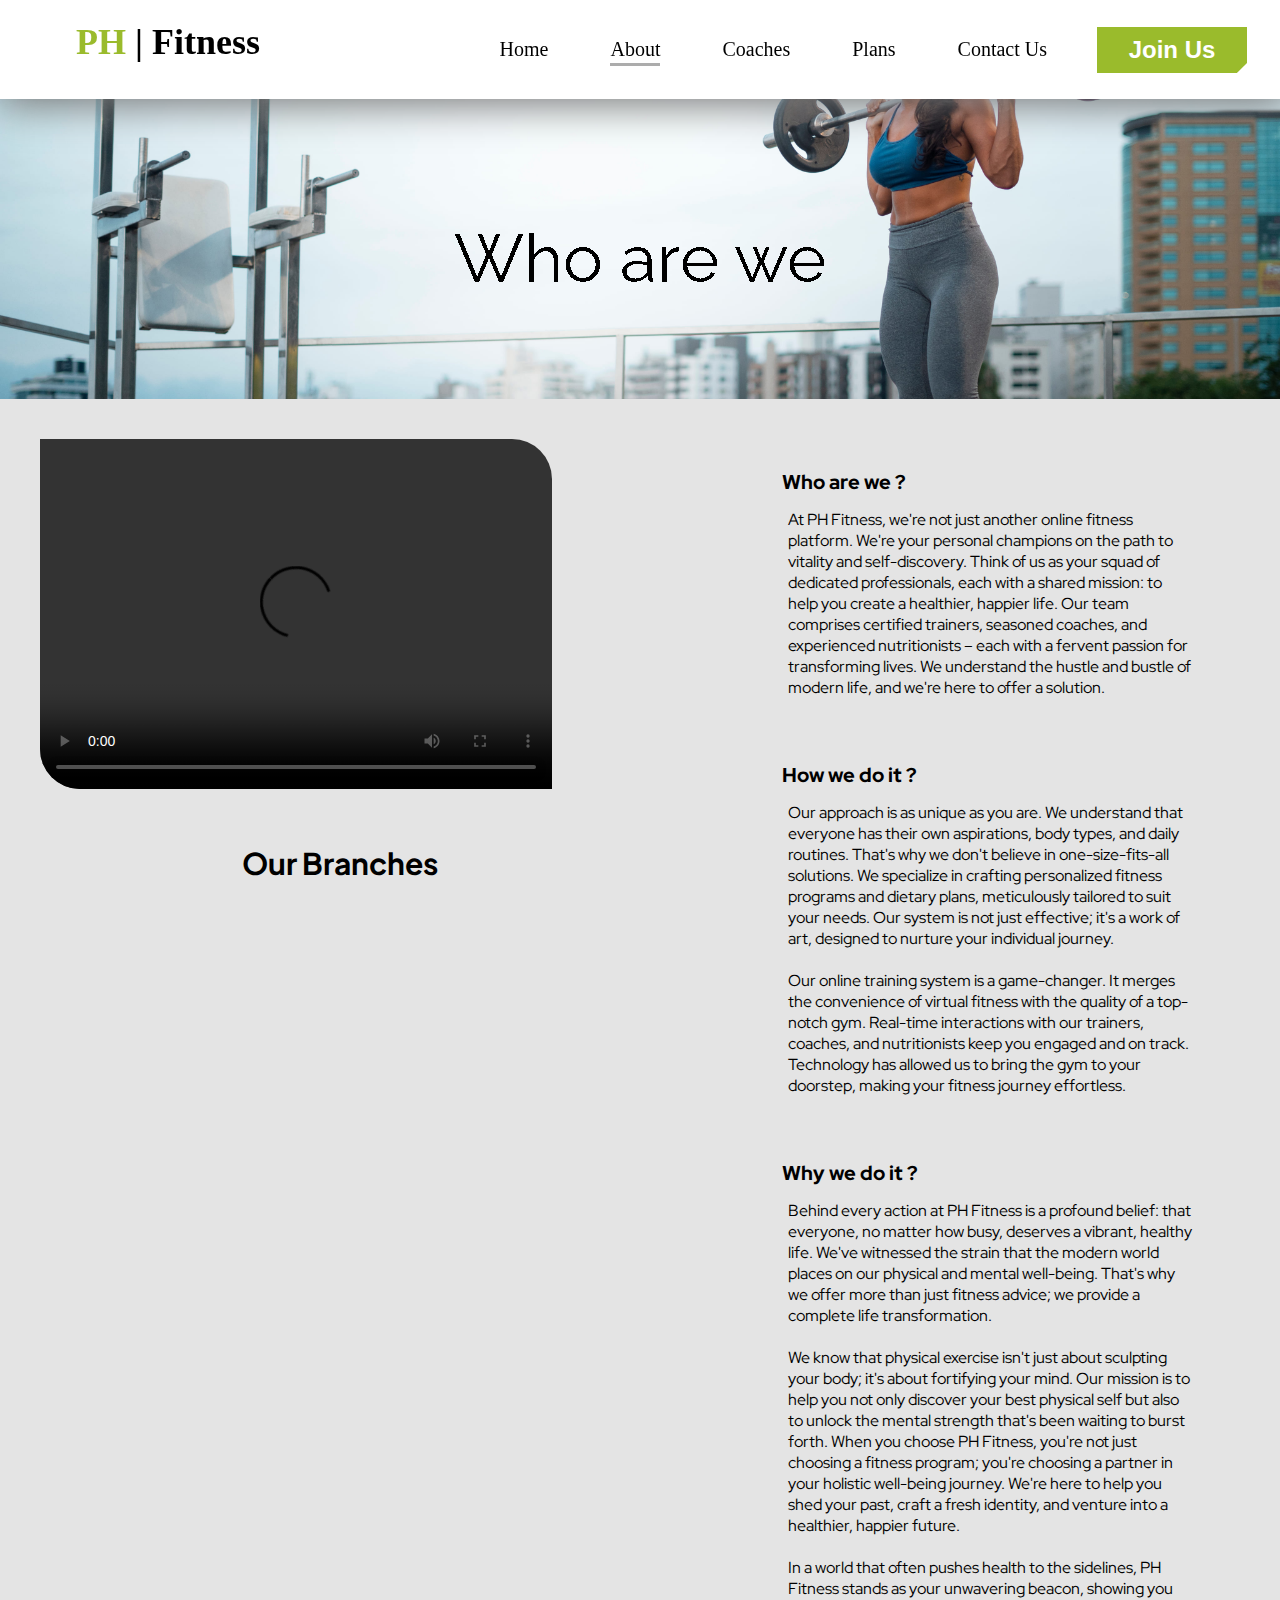
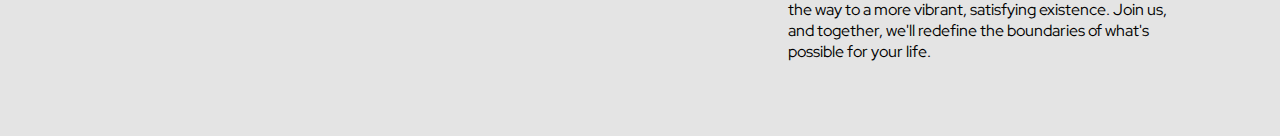
==== commit 7b2b3c20: "plans section made mobile responsive" ====
--- a/about/about.html
+++ b/about/about.html
@@ -98,14 +98,14 @@
                 <div class="faq-question">
                   <input id="q1" type="checkbox" class="panel">
                   <div class="plus">></div>
-                  <label for="q1" class="panel-title">Who we are</label>
+                  <label for="q1" class="panel-title">Who are we ?</label>
                   <div class="panel-content open">At PH Fitness, we're not just another online fitness platform. We're your personal champions on the path to vitality and self-discovery. Think of us as your squad of dedicated professionals, each with a shared mission: to help you create a healthier, happier life. Our team comprises certified trainers, seasoned coaches, and experienced nutritionists – each with a fervent passion for transforming lives. We understand the hustle and bustle of modern life, and we're here to offer a solution.</div>
                 </div>
                 
                 <div class="faq-question">
                   <input id="q2" type="checkbox" class="panel">
                   <div class="plus">></div>
-                  <label for="q2" class="panel-title">How we do it?</label>
+                  <label for="q2" class="panel-title">How we do it ?</label>
                   <div class="panel-content">Our approach is as unique as you are. We understand that everyone has their own aspirations, body types, and daily routines. That's why we don't believe in one-size-fits-all solutions. We specialize in crafting personalized fitness programs and dietary plans, meticulously tailored to suit your needs. Our system is not just effective; it's a work of art, designed to nurture your individual journey. <br><br>
 
                     Our online training system is a game-changer. It merges the convenience of virtual fitness with the quality of a top-notch gym. Real-time interactions with our trainers, coaches, and nutritionists keep you engaged and on track. Technology has allowed us to bring the gym to your doorstep, making your fitness journey effortless.</div>
@@ -114,7 +114,7 @@
                 <div class="faq-question">
                   <input id="q3" type="checkbox" class="panel">
                   <div class="plus">></div>
-                  <label for="q3" class="panel-title">Why we do it?</label>
+                  <label for="q3" class="panel-title">Why we do it ?</label>
                   <div class="panel-content">Behind every action at PH Fitness is a profound belief: that everyone, no matter how busy, deserves a vibrant, healthy life. We've witnessed the strain that the modern world places on our physical and mental well-being. That's why we offer more than just fitness advice; we provide a complete life transformation. <br><br>
 
                     We know that physical exercise isn't just about sculpting your body; it's about fortifying your mind. Our mission is to help you not only discover your best physical self but also to unlock the mental strength that's been waiting to burst forth. When you choose PH Fitness, you're not just choosing a fitness program; you're choosing a partner in your holistic well-being journey. We're here to help you shed your past, craft a fresh identity, and venture into a healthier, happier future. <br><br>
@@ -137,7 +137,7 @@
 
 // The strings to morph between. You can change these to anything you want!
 const texts = [
-	"Who we are",
+	"Who are we",
 	"How we Do it",
 	"Why we do it",
 	
--- a/assets/css/style.css
+++ b/assets/css/style.css
@@ -884,7 +884,7 @@
 /*------------ Coaches section style -----------*/
 .coaches{
     width: 100%;
-    height: 100vh;
+    height: auto;
     position: relative;
 }
 
@@ -1046,11 +1046,175 @@
   transform: translateX(0);
 }
 
+@media (max-width: 1040px){
+
+  .general-container {
+    display: flex;
+    height: 30rem;
+    margin: 0 auto;
+    max-width: 100%;
+    width: 50rem;
+    margin-bottom: 50px;
+  }
+  
+  .content-flexcard {
+    border-radius: 3rem;
+    cursor: pointer;
+    flex: 1;
+    margin-right: 1rem;
+    overflow: hidden;
+    position: relative;
+    transition: all 0.5s cubic-bezier(0.05, 0.61, 0.41, 0.95);
+  }
+  
+  .content-flexcard:hover {
+    box-shadow: 0.3rem 0.3rem 0.4rem rgba(0, 0, 0, 0.3);
+  }
+  
+  .subtitle {
+    font-size: 0.9rem;
+    color: #fff;
+    background-color: #9ABB2C;
+    cursor: pointer;
+    text-align: center;
+    padding: 5px;
+    margin: 5px;
+    border-radius: 10px;
+    width: 100px;
+    border: 2px solid transparent;
+  }
+  
+  .subtitle:hover{
+      color: #9ABB2C;
+      background-color: #fff;
+      border: 2px solid #9ABB2C;
+      transition: 0.5s;
+  }
+
+  .radio:checked + .content-flexcard {
+    flex: 20;
+    cursor: auto;
+  }
+}
+
+@media (max-width: 700px){
+  .general-container {
+    display: flex;
+    height: 30rem;
+    margin: 0 auto;
+    max-width: 100%;
+    width: 30rem;
+    margin-bottom: 50px;
+  }
+}
+
+@media (max-width: 500px){
+  .general-container {
+    display: flex;
+    height: 30rem;
+    margin: 0 auto;
+    max-width: 100%;
+    width: 25rem;
+    margin-bottom: 50px;
+  }
+
+  .radio:checked + .content-flexcard {
+    flex: 15;
+    cursor: auto;
+  }
+
+  .coaches h1{
+    font-size: 35px;
+  }
+
+  .card-title {
+    bottom: 1.2rem;
+    color: var(--white);
+    display: flex;
+    flex-direction: column;
+    font-size: 0.9rem;
+    left: 2.5rem;
+    line-height: 1.1;
+    opacity: 0;
+    position: absolute;
+    text-shadow: 0.05rem 0.05rem 0.1rem rgba(0, 0, 0, 0.5);
+    transform: translateX(2rem);
+    transition: 290ms cubic-bezier(0.05, 0.61, 0.41, 0.95) 300ms;
+    transition-property: opacity, transform;
+    user-select:text;
+    white-space: nowrap;
+    color: #fff;
+  }
+  
+  .subtitle {
+    font-size: 0.9rem;
+    color: #fff;
+    background-color: #9ABB2C;
+    cursor: pointer;
+    text-align: center;
+    padding: 5px;
+    margin: 5px;
+    border-radius: 10px;
+    width: 100px;
+    border: 2px solid transparent;
+  }
+}
+
+@media (max-width: 400px){
+  .general-container {
+    display: flex;
+    height: 30rem;
+    margin: 0 auto;
+    max-width: 100%;
+    width: 20rem;
+    margin-bottom: 50px;
+  }
+
+  .radio:checked + .content-flexcard {
+    flex: 14;
+    cursor: auto;
+  }
+
+  .coaches h1{
+    font-size: 28px;
+  }
+
+  .card-title {
+    bottom: 1.2rem;
+    color: var(--white);
+    display: flex;
+    flex-direction: column;
+    font-size: 0.7rem;
+    left: 0.5rem;
+    line-height: 1.1;
+    opacity: 0;
+    position: absolute;
+    text-shadow: 0.05rem 0.05rem 0.1rem rgba(0, 0, 0, 0.5);
+    transform: translateX(2rem);
+    user-select:text;
+    white-space: nowrap;
+    color: #fff;
+  }
+  
+  .subtitle {
+    font-size: 0.9rem;
+    color: #fff;
+    background-color: #9ABB2C;
+    cursor: pointer;
+    text-align: center;
+    padding: 5px;
+    margin: 5px;
+    border-radius: 10px;
+    width: 100px;
+    border: 2px solid transparent;
+  }
+}
+
 /*---------- Plans Section Style ---------------*/
 
 .plans{
     width: 100%;
-    height: 100vh;
+    height: auto;
 }
 
 .plans h1{
@@ -1058,202 +1222,332 @@
   font-weight: 700;
   margin-top: 140px;
   text-align: center;
-}
-
-.plans .priceboxes{
-  width: 90vw;
-  height: 20vh;
-  display: flex;
-  flex-direction: row;
-  gap: 2vw;  
-}
-
-.plans .priceboxes .outside-box{
+  margin-bottom: 50px;
+}
+
+.planscontainer{
+  width: 90%;
   height: auto;
   display: flex;
   flex-direction: row;
-  gap: 2vw;
-}
-
-.plans .priceboxes .outside-box .pricebox{
-  width: 16vw;
-  height: 40vh;
-  border: 3px solid rgb(122, 150, 27);
-  border-radius: 40px 0;
-  background: rgb(140,173,32);
-  background: radial-gradient(circle, rgba(140,173,32,1) 0%, rgba(154,187,44,1) 100%);
-  box-shadow: 5px 5px 10px 3px #787878;
-  cursor: pointer;
-}
-
-.plans .priceboxes .outside-box .pricebox:hover{
-  box-shadow: 12px 15px 10px 3px #787878;
-  border: 3px solid #9abb2c;
-  transition: 0.5s;
-}
-
-.plans .priceboxes .outside-box .pricebox h2{
-  margin-top: 25%;
-}
-
-.plans .priceboxes .outside-box .pricebox h3{
-  margin-top: 55%;
-}
-
-.testimonials .testimonials-carousel,
-.testimonials .testimonials-slider {
-  overflow: hidden;
-}
-
-.testimonials .testimonial-item {
-  box-sizing: content-box;
-  padding: 30px 30px 0 30px;
-  margin: 30px 15px;
-  text-align: center;
-  min-height: 350px;
-  box-shadow: 0px 2px 12px rgba(0, 0, 0, 0.08);
-}
-
-.testimonials .testimonial-item .testimonial-img {
-  width: 90px;
-  border-radius: 50%;
-  border: 4px solid #fff;
-  margin: 0 auto;
-}
-
-.testimonials .testimonial-item h3 {
-  font-size: 18px;
-  font-weight: bold;
-  margin: 10px 0 5px 0;
-  color: #111;
-}
-
-.testimonials .testimonial-item h4 {
-  font-size: 14px;
-  color: #999;
-  margin: 0;
-}
-
-.testimonials .testimonial-item .quote-icon-left,
-.testimonials .testimonial-item .quote-icon-right {
-  color: #fedac0;
-  font-size: 26px;
-}
-
-.testimonials .testimonial-item .quote-icon-left {
-  display: inline-block;
-  left: -5px;
+  gap: 20px;
+  margin-bottom: 100px;
+  justify-content:space-around;
+  margin-right: -100px;
+}
+
+.outer-plan{
+  width: calc(100% / 3);
+  height: auto;
+  display: flex;
+  flex-direction: column;
+  gap: 35px;
+}
+
+.outer-plan .inner-plan{
+  width: 300px;
+  height: 150px;
+  border-radius: 26px;
+background: linear-gradient(145deg, #cdcdcd, #f4f4f4);
+box-shadow:  12px 12px 16px #949494,
+             -12px -12px 16px #ffffff;
+  padding: 20px 20px 60px 20px;
+}
+
+.outer-plan .inner-plan h1{
+  margin-top: 0;
+}
+
+.outer-plan .inner-plan a button{
+  font-size: 0.9rem;
+    color: #fff;
+    background-color: #9ABB2C;
+    cursor: pointer;
+    text-align: center;
+    padding: 5px;
+    margin: 5px 5px 50px 5px;
+    border-radius: 10px;
+    width: 100px;
+    border: 2px solid transparent;
+}
+
+.outer-plan .inner-plan a button:hover{
+  color: #9ABB2C;
+    background-color: #fff;
+    border: 2px solid #9ABB2C;
+    transition: 0.5s;
+}
+
+.slider {
+  height: 380px;
+  display: ;
+  width: 400px;
+  margin-bottom: 100px;
   position: relative;
-}
-
-.testimonials .testimonial-item .quote-icon-right {
-  display: inline-block;
-  right: -5px;
-  position: relative;
-  top: 10px;
-}
-
-.testimonials .testimonial-item p {
-  font-style: italic;
-  margin: 0 auto 15px auto;
-}
-
-.testimonials .swiper-pagination {
-  margin-top: 20px;
-  position: relative;
-}
-
-.testimonials .swiper-pagination .swiper-pagination-bullet {
+  overflow: ;
+  display: -webkit-box;
+  display: -webkit-flex;
+  display: -ms-flexbox;
+  display: none; /* Change to display flex to make it visible and working */
+  -webkit-flex-flow: row nowrap;
+      -ms-flex-flow: row nowrap;
+          flex-flow: row nowrap;
+  -webkit-box-align: end;
+  -webkit-align-items: flex-end;
+      -ms-flex-align: end;
+          align-items: flex-end;
+  -webkit-box-pack: center;
+  -webkit-justify-content: center;
+      -ms-flex-pack: center;
+          justify-content: center;
+  
+}
+.slider__nav {
   width: 12px;
   height: 12px;
+  margin: -3rem 12px;
+  border-radius: 50%;
+  z-index: 10;
+  outline: 6px solid #ccc;
+  outline-offset: -6px;
+  box-shadow: 0 0 0 0 #333, 0 0 0 0 rgba(51, 51, 51, 0);
+  cursor: pointer;
+  -webkit-appearance: none;
+     -moz-appearance: none;
+          appearance: none;
+  -webkit-backface-visibility: hidden;
+          backface-visibility: hidden;
+}
+.slider__nav:checked {
+  -webkit-animation: check 0.4s linear forwards;
+          animation: check 0.4s linear forwards;
+}
+.slider__nav:checked:nth-of-type(1) ~ .slider__inner {
+  left: 0%;
+}
+.slider__nav:checked:nth-of-type(2) ~ .slider__inner {
+  left: -100%;
+}
+.slider__nav:checked:nth-of-type(3) ~ .slider__inner {
+  left: -200%;
+}
+.slider__nav:checked:nth-of-type(4) ~ .slider__inner {
+  left: -300%;
+}
+.slider__nav:checked:nth-of-type(5) ~ .slider__inner {
+  left: -400%;
+}
+.slider__inner {
+  position: absolute;
+  top: 0;
+  left: 0;
+  width: 500%;
+  height: 100%;
+  -webkit-transition: left 0.4s;
+  transition: left 0.4s;
+  display: -webkit-box;
+  display: -webkit-flex;
+  display: -ms-flexbox;
+  display: flex;
+  -webkit-flex-flow: row nowrap;
+      -ms-flex-flow: row nowrap;
+          flex-flow: row nowrap;
+}
+.slider__contents {
+  height: 100%;
+  padding: 2rem;
+  text-align: center;
   background-color: #fff;
-  opacity: 1;
-  border: 1px solid #ef6603;
-}
-
-.testimonials .swiper-pagination .swiper-pagination-bullet-active {
-  background-color: #ef6603;
-}
-
-.container {
-  width: 100%;
-  padding-right: 15px;
-  padding-left: 15px;
-  margin-right: auto;
-  margin-left: auto;
-}
-
-.section-title {
-  text-align: center;
-  margin-bottom: 30px;
-}
-
-.testimonials-slider {
-  position: relative;
-  overflow: hidden;
-}
-
-.swiper-wrapper {
-  position: relative;
-  width: 100%;
-  transition-property: transform;
-  box-sizing: content-box;
-}
-
-.swiper-slide {
-  width: 100%;
-  flex-shrink: 0;
-  box-sizing: border-box;
-}
-
-.testimonial-item {
-  background: #fff;
-  border: 1px solid #dee2e6;
-  border-radius: 10px;
-  padding: 30px;
-  text-align: center;
-  box-shadow: 0 0.5rem 1rem rgba(0, 0, 0, 0.15);
-  margin: 0 auto;
-  max-width: 400px;
-}
-
-.quote-icon-left,
-.quote-icon-right {
-  font-size: 24px;
-  color: #007bff;
-  vertical-align: middle;
-}
-
-.testimonial-img {
-  width: 80px;
-  height: 80px;
-  border-radius: 50%;
-  margin: 20px auto;
-  object-fit: cover;
-  border: 2px solid #007bff;
-}
-
-.swiper-pagination {
-  position: absolute;
-  text-align: center;
-  width: 100%;
-  z-index: 10;
-  bottom: 10px;
-}
-
-.swiper-pagination-bullet {
-  width: 10px;
-  height: 10px;
-  display: inline-block;
-  border-radius: 50%;
-  background: #007bff;
-  margin: 0 8px;
-  opacity: 0.7;
-  cursor: pointer;
-}
-
-.swiper-pagination-bullet-active {
-  opacity: 1;
+  margin: 20px;
+  border-radius: 20px;
+  display: -webkit-box;
+  display: -webkit-flex;
+  display: -ms-flexbox;
+  display: flex;
+  -webkit-box-flex: 1;
+  -webkit-flex: 1;
+      -ms-flex: 1;
+          flex: 1;
+  -webkit-flex-flow: column nowrap;
+      -ms-flex-flow: column nowrap;
+          flex-flow: column nowrap;
+  -webkit-box-align: center;
+  -webkit-align-items: center;
+      -ms-flex-align: center;
+          align-items: center;
+  -webkit-box-pack: center;
+  -webkit-justify-content: center;
+      -ms-flex-pack: center;
+          justify-content: center;
+          
+}
+.slider__image {
+  font-size: 2.7rem;
+      color: #2196F3;
+}
+.slider__caption {
+  font-weight: 500;
+  margin: 5rem 0 1rem;
+  text-shadow: 0 1px 1px rgba(0, 0, 0, 0.1);
+  text-transform: uppercase;
+}
+.slider__txt {
+  color: #999;
+  margin-bottom: 3rem;
+  max-width: 300px;
+  font-family: 'Plus Jakarta Sans', sans-serif;
+}
+
+@-webkit-keyframes check {
+  50% {
+    outline-color: #333;
+    box-shadow: 0 0 0 12px #333, 0 0 0 36px rgba(51, 51, 51, 0.2);
+  }
+  100% {
+    outline-color: #333;
+    box-shadow: 0 0 0 0 #333, 0 0 0 0 rgba(51, 51, 51, 0);
+  }
+}
+
+@keyframes check {
+  50% {
+    outline-color: #333;
+    box-shadow: 0 0 0 12px #333, 0 0 0 36px rgba(51, 51, 51, 0.2);
+  }
+  100% {
+    outline-color: #333;
+    box-shadow: 0 0 0 0 #333, 0 0 0 0 rgba(51, 51, 51, 0);
+  }
+}
+
+@media (max-width: 1040px){
+  .planscontainer{
+    width: 90%;
+    height: auto;
+    display: flex;
+    flex-direction: row;
+    gap: 20px;
+    margin-bottom: 100px;
+    justify-content:space-around;
+    margin-right: -100px;
+  }
+  
+  .outer-plan{
+    width: calc(100% / 3);
+    height: auto;
+    display: flex;
+    flex-direction: column;
+    gap: 35px;
+  }
+  
+  .outer-plan .inner-plan{
+    width: 300px;
+    height: 150px;
+    border-radius: 26px;
+  background: linear-gradient(145deg, #cdcdcd, #f4f4f4);
+  box-shadow:  12px 12px 16px #949494,
+               -12px -12px 16px #ffffff;
+    padding: 20px 20px 60px 20px;
+  }
+  
+  .outer-plan .inner-plan h1{
+    margin-top: 0;
+  }
+  
+  .outer-plan .inner-plan a button{
+    font-size: 0.9rem;
+      color: #fff;
+      background-color: #9ABB2C;
+      cursor: pointer;
+      text-align: center;
+      padding: 5px;
+      margin: 5px 5px 50px 5px;
+      border-radius: 10px;
+      width: 100px;
+      border: 2px solid transparent;
+  }
+  
+  .outer-plan .inner-plan a button:hover{
+    color: #9ABB2C;
+      background-color: #fff;
+      border: 2px solid #9ABB2C;
+      transition: 0.5s;
+  }
+}
+
+@media (max-width: 700px){
+  .planscontainer{
+    flex-direction: column;
+    gap: 35px;
+    margin-left: 20%;
+  }
+}
+
+@media (max-width: 600px){
+  .planscontainer{
+    flex-direction: column;
+    gap: 35px;
+    margin-left: 15%;
+  }
+}
+
+@media (max-width: 500px){
+  .planscontainer{
+    flex-direction: column;
+    gap: 35px;
+    margin-left: 0%;
+  }
+}
+
+@media (max-width: 400px){
+  .planscontainer{
+    flex-direction: column;
+    gap: 35px;
+    margin-left: -25%;
+  }
+  
+  .outer-plan{
+    width: calc(100% / 3);
+    height: auto;
+    display: flex;
+    flex-direction: column;
+    gap: 35px;
+  }
+  
+  .outer-plan .inner-plan{
+    width: 300px;
+    height: 150px;
+    border-radius: 26px;
+  background: linear-gradient(145deg, #cdcdcd, #f4f4f4);
+  box-shadow:  12px 12px 16px #949494,
+               -12px -12px 16px #ffffff;
+    padding: 20px 20px 60px 20px;
+  }
+  
+  .outer-plan .inner-plan h1{
+    margin-top: 0;
+    font-size: 35px;
+  }
+  
+  .outer-plan .inner-plan a button{
+    font-size: 0.9rem;
+      color: #fff;
+      background-color: #9ABB2C;
+      cursor: pointer;
+      text-align: center;
+      padding: 5px;
+      margin: 5px 5px 50px 5px;
+      border-radius: 10px;
+      width: 100px;
+      border: 2px solid transparent;
+  }
+  
+  .outer-plan .inner-plan a button:hover{
+    color: #9ABB2C;
+      background-color: #fff;
+      border: 2px solid #9ABB2C;
+      transition: 0.5s;
+  }
 }
 
 /*-------- Contact Us Styles -----------------*/
